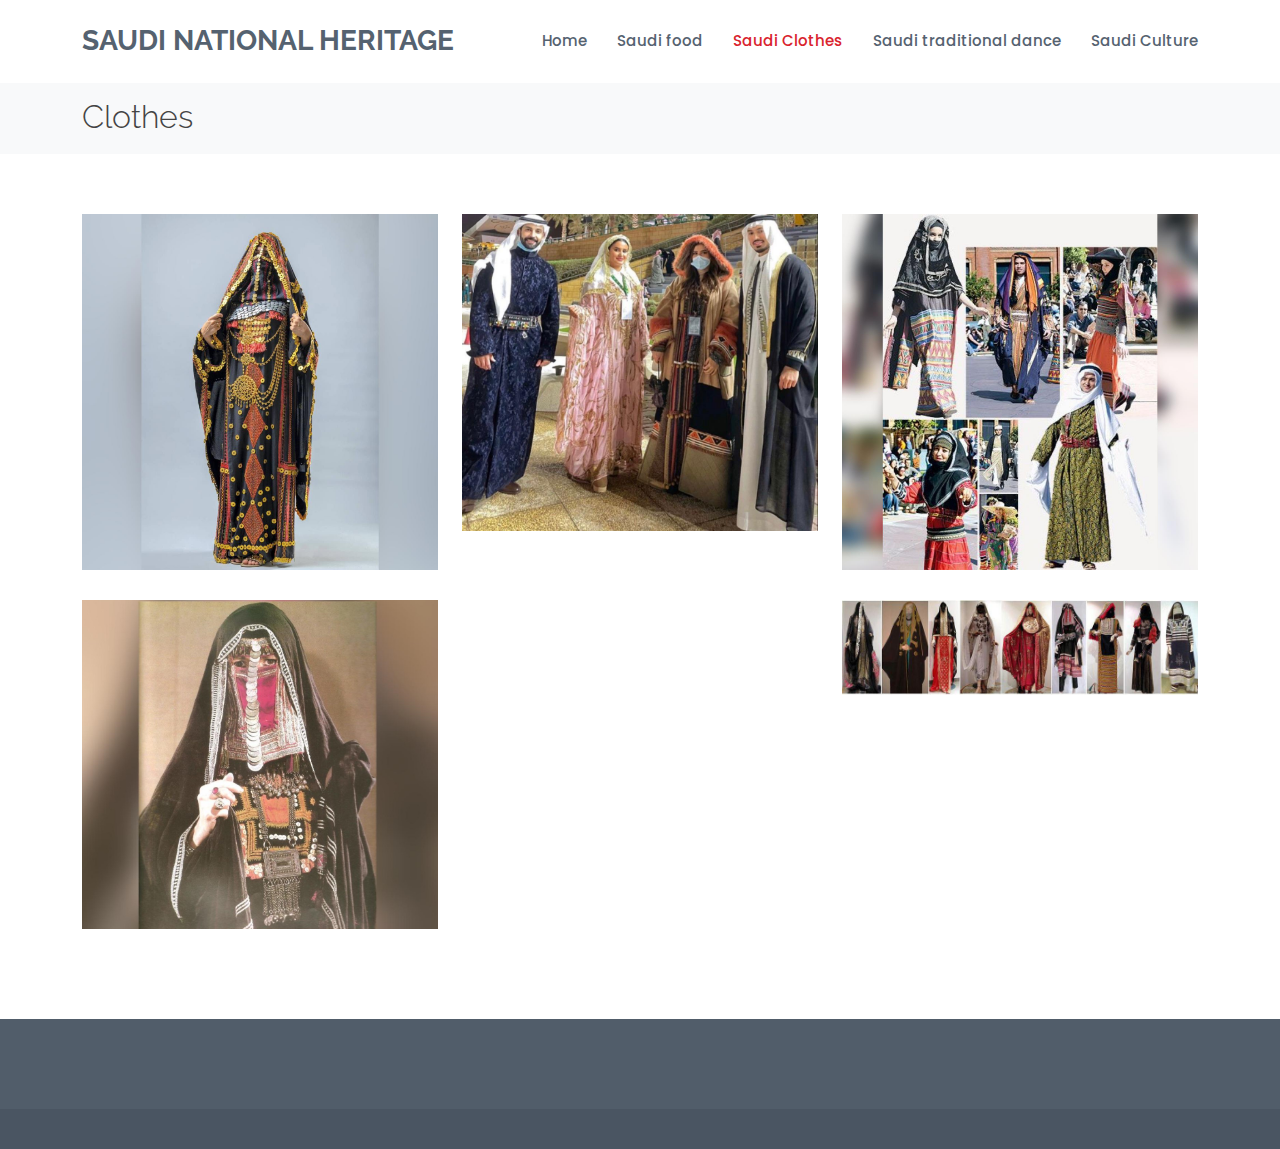
==== clothes.html @ f76c7286 "Add files via upload" ====
<!DOCTYPE html>
<html lang="en">

<head>
  <meta charset="utf-8">
  <meta content="width=device-width, initial-scale=1.0" name="viewport">

  <title>Saudi Clothes</title>
  <meta content="" name="description">
  <meta content="" name="keywords">

  <!-- Favicons -->
  <link href="assets/img/favicon.png" rel="icon">
  <link href="assets/img/apple-touch-icon.png" rel="apple-touch-icon">

  <!-- Google Fonts -->
  <link
    href="https://fonts.googleapis.com/css?family=Open+Sans:300,300i,400,400i,600,600i,700,700i|Raleway:300,300i,400,400i,500,500i,600,600i,700,700i|Poppins:300,300i,400,400i,500,500i,600,600i,700,700i"
    rel="stylesheet">

  <!-- Vendor CSS Files -->
  <link href="assets/vendor/animate.css/animate.min.css" rel="stylesheet">
  <link href="assets/vendor/bootstrap/css/bootstrap.min.css" rel="stylesheet">
  <link href="assets/vendor/bootstrap-icons/bootstrap-icons.css" rel="stylesheet">
  <link href="assets/vendor/boxicons/css/boxicons.min.css" rel="stylesheet">
  <link href="assets/vendor/glightbox/css/glightbox.min.css" rel="stylesheet">
  <link href="assets/vendor/remixicon/remixicon.css" rel="stylesheet">
  <link href="assets/vendor/swiper/swiper-bundle.min.css" rel="stylesheet">

  <!-- Template Main CSS File -->
  <link href="assets/css/style.css" rel="stylesheet">

  <!-- =======================================================
  * Template Name: Sailor
  * Updated: Sep 18 2023 with Bootstrap v5.3.2
  * Template URL: https://bootstrapmade.com/sailor-free-bootstrap-theme/
  * Author: BootstrapMade.com
  * License: https://bootstrapmade.com/license/
  ======================================================== -->
</head>

<body>

  <!-- ======= Header ======= -->
  <header id="header" class="fixed-top d-flex align-items-center">
    <div class="container d-flex align-items-center">

      <h1 class="logo me-auto"><a href="index.html">Saudi National Heritage</a></h1>
      <!-- Uncomment below if you prefer to use an image logo -->
      <!-- <a href="index.html" class="logo me-auto"><img src="assets/img/logo.png" alt="" class="img-fluid"></a>-->

      <nav id="navbar" class="navbar">
        <ul>
          <li><a href="index.html">Home</a></li>
          <li><a href="food.html">Saudi food</a></li>
          <li><a href="clothes.html" class="active">Saudi Clothes</a></li>
          <li><a href="dances.html" >Saudi traditional dance</a></li>
          <li><a href="culture.html" >Saudi Culture</a></li>
        </ul>
        <i class="bi bi-list mobile-nav-toggle"></i>
      </nav><!-- .navbar -->

    </div>
  </header><!-- End Header -->

  <main id="main">

    <!-- ======= Breadcrumbs ======= -->
    <section id="breadcrumbs" class="breadcrumbs">
      <div class="container">

        <div class="d-flex justify-content-between align-items-center">
          <h2>Clothes</h2>

        </div>

      </div>
    </section><!-- End Breadcrumbs -->

    <!-- ======= Portfolio Section ======= -->
    <section id="portfolio" class="portfolio">
      <div class="container">

        <div class="row">
          <div class="col-lg-12 d-flex justify-content-center">

          </div>
        </div>

        <div class="row portfolio-container">

          <div class="col-lg-4 col-md-6 portfolio-item filter-app">
            <div class="portfolio-wrap">
              <img src="assets/img/portfolio/clothes1.jpg" class="img-fluid" alt="">

            </div>
          </div>

          <div class="col-lg-4 col-md-6 portfolio-item filter-web">
            <div class="portfolio-wrap">
              <img src="assets/img/portfolio/clothes2.jpg" class="img-fluid" alt="">
              <div class="portfolio-info">

              </div>
            </div>
          </div>

          <div class="col-lg-4 col-md-6 portfolio-item filter-app">
            <div class="portfolio-wrap">
              <img src="assets/img/portfolio/clothes3.jpg" class="img-fluid" alt="">
              <div class="portfolio-info">

              </div>
            </div>
          </div>

          <div class="col-lg-4 col-md-6 portfolio-item filter-card">
            <div class="portfolio-wrap">
              <img src="assets/img/portfolio/clothes4.jpg" class="img-fluid" alt="">
              <div class="portfolio-info">

              </div>
            </div>
          </div>

          <div class="col-lg-4 col-md-6 portfolio-item filter-web">
            <div class="portfolio-wrap">


            </div>
          </div>

          <div class="col-lg-4 col-md-6 portfolio-item filter-app">
            <div class="portfolio-wrap">
              <img src="assets/img/portfolio/clothes5.jpg" class="img-fluid" alt="">
              <div class="portfolio-info">

              </div>
            </div>
          </div>







        </div>

      </div>
    </section><!-- End Portfolio Section -->

  </main><!-- End #main -->

  <!-- ======= Footer ======= -->
  <footer id="footer">
    <div class="footer-top">
      <div class="container">
        <div class="row">

        </div>
      </div>
    </div>

    <div class="container">

      <div class="credits">
        <!-- All the links in the footer should remain intact. -->
        <!-- You can delete the links only if you purchased the pro version. -->
        <!-- Licensing information: https://bootstrapmade.com/license/ -->
        <!-- Purchase the pro version with working PHP/AJAX contact form: https://bootstrapmade.com/sailor-free-bootstrap-theme/ -->

      </div>
    </div>
  </footer><!-- End Footer -->

  <a href="#" class="back-to-top d-flex align-items-center justify-content-center"><i
      class="bi bi-arrow-up-short"></i></a>

  <!-- Vendor JS Files -->
  <script src="assets/vendor/bootstrap/js/bootstrap.bundle.min.js"></script>
  <script src="assets/vendor/glightbox/js/glightbox.min.js"></script>
  <script src="assets/vendor/isotope-layout/isotope.pkgd.min.js"></script>
  <script src="assets/vendor/swiper/swiper-bundle.min.js"></script>
  <script src="assets/vendor/waypoints/noframework.waypoints.js"></script>
  <script src="assets/vendor/php-email-form/validate.js"></script>

  <!-- Template Main JS File -->
  <script src="assets/js/main.js"></script>

</body>

</html>
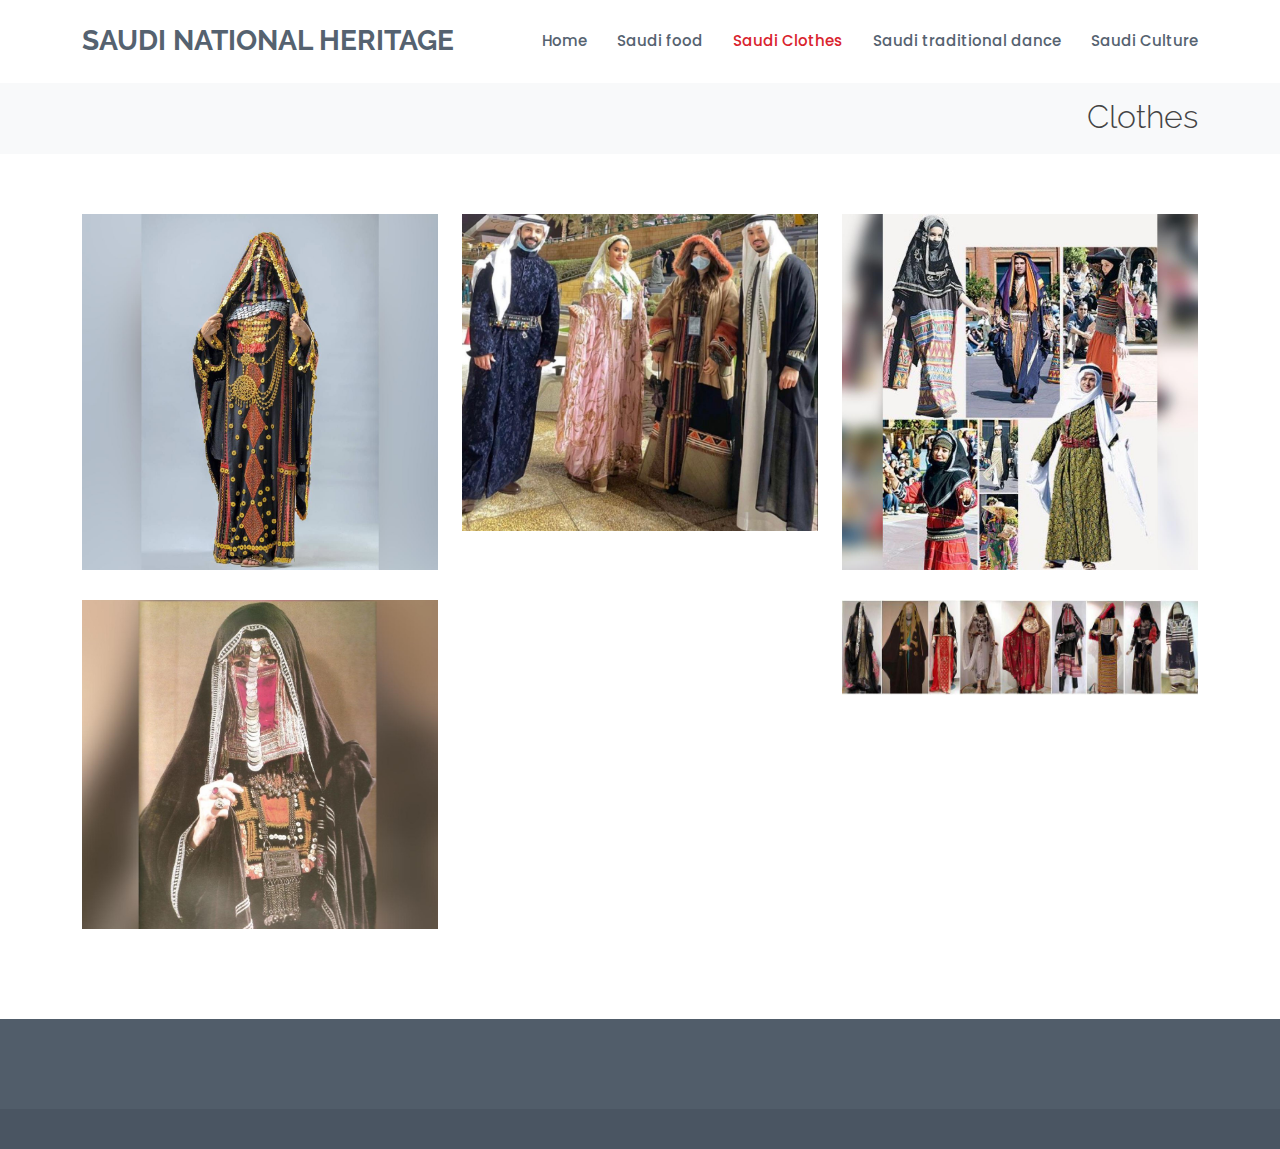
==== commit 7d427a23: "Update clothes.html" ====
--- a/clothes.html
+++ b/clothes.html
@@ -70,6 +70,9 @@
       <div class="container">
 
         <div class="d-flex justify-content-between align-items-center">
+          <h2> </h2>
+          <h2> </h2>
+          <h2> </h2>
           <h2>Clothes</h2>
 
         </div>
@@ -190,4 +193,4 @@
 
 </body>
 
-</html>+</html>
